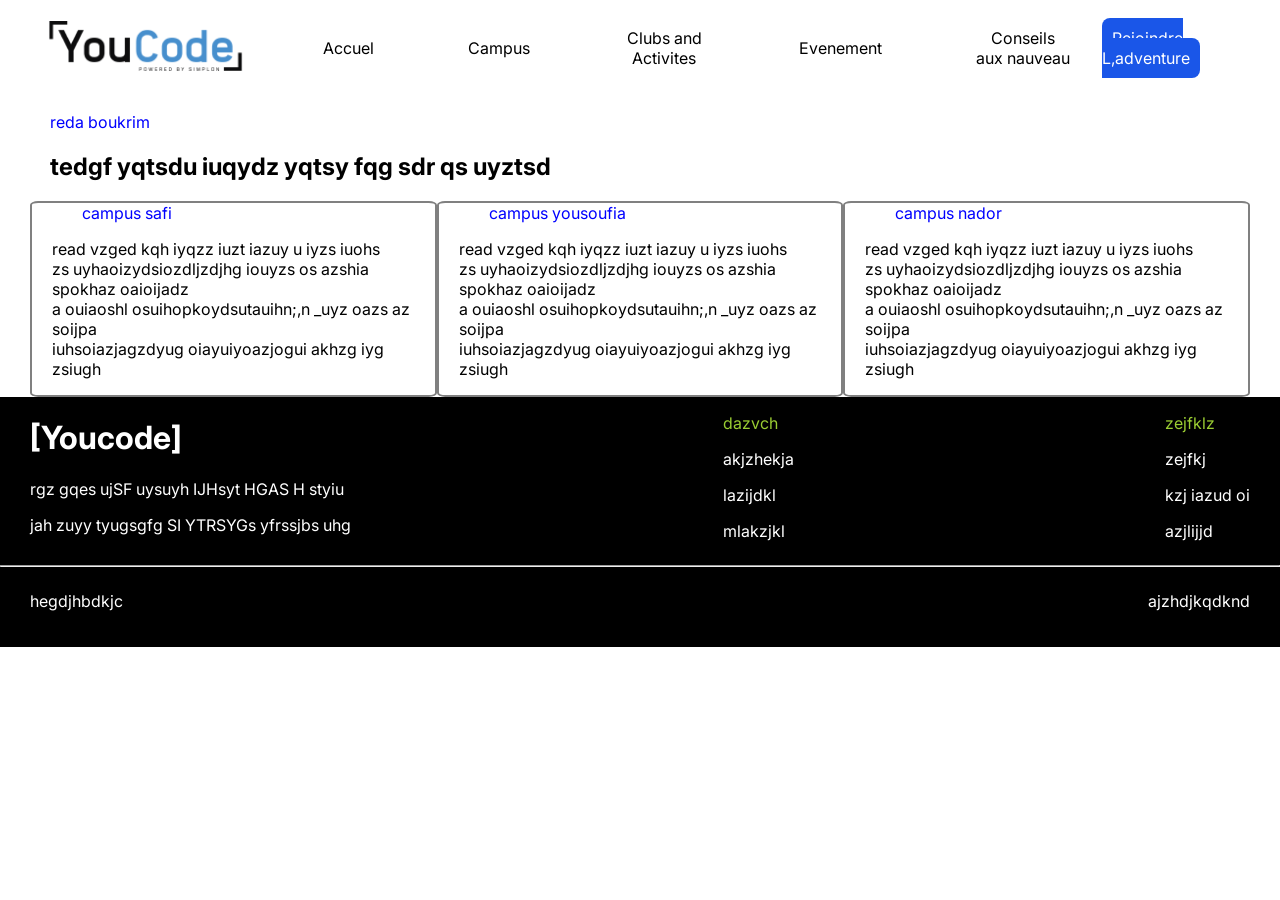
==== campus.html @ e05cedf5 "add footer to all pages and add the first section in page two" ====
<!doctype html>
<head>
  <meta  charset="utf-8" />
  <meta name="viewport" content="width=device-width, initial-scale=1.0" />
  <title>Campus Life</title>


<link rel="preconnect" href="https://fonts.googleapis.com">
    <link rel="preconnect" href="https://fonts.gstatic.com" crossorigin>
    <link href="https://fonts.googleapis.com/css2?family=Inter:ital,opsz,wght@0,14..32,100..900;1,14..32,100..900&display=swap" rel="stylesheet">


  <link rel="stylesheet" href="css/campus.css">
</head>
<body>
  <header>
    <div class="logo">
      <img src="acets/imgs/youcode_logo_dark.png" alt="youcode_logo_dark" />
    </div>
    <nav>
      <ul class="navigation">
        <li class="first-item"><a href="index.html">Accuel</a></li>
        <li class="seconditem"><a href="campus.html">Campus</a></li>
        <li><a href="">Clubs and Activites</a></li>
        <li><a href="">Evenement</a></li>
        <li><a href="">Conseils aux nauveau</a></li>
      </ul>
    </nav>
    <span>
      <a href="inscreption.html">Rejoindre <span>L,adventure</span></a>
    </span>
  </header>
  <main>
  <section class = "les_campus">
    <p class = "sous-titre">
        reda boukrim
    </p>
    <h1>tedgf yqtsdu iuqydz yqtsy fqg sdr qs uyztsd </h1>
    <div class ="three-campus">
        <div class = safi>
            <span class = "campus-safi">campus safi<br> </span>
            <p class = "firs-one">
                read vzged kqh iyqzz iuzt iazuy u iyzs iuohs<br>
                zs uyhaoizydsiozdljzdjhg iouyzs os
                azshia spokhaz oaioijadz<br>
                a ouiaoshl osuihopkoydsutauihn;,n  _uyz oazs
                az soijpa<br> iuhsoiazjagzdyug oiayuiyoazjogui akhzg iyg zsiugh
               
            </p>
        </div>
        <div class = yousoufia>
            <span class = "campus-yousoufia">campus yousoufia<br> </span>
            <p>
                read vzged kqh iyqzz iuzt iazuy u iyzs iuohs<br>
                zs uyhaoizydsiozdljzdjhg iouyzs os
                azshia spokhaz oaioijadz<br>
                a ouiaoshl osuihopkoydsutauihn;,n  _uyz oazs
                az soijpa<br> iuhsoiazjagzdyug oiayuiyoazjogui akhzg iyg zsiugh
               
            </p>
        </div>
        <div class = nador>
            <span class = "campus-nador">campus nador<br> </span>
            <p class ="last-one">
                read vzged kqh iyqzz iuzt iazuy u iyzs iuohs<br>
                zs uyhaoizydsiozdljzdjhg iouyzs os
                azshia spokhaz oaioijadz<br>
                a ouiaoshl osuihopkoydsutauihn;,n  _uyz oazs
                az soijpa<br> iuhsoiazjagzdyug oiayuiyoazjogui akhzg iyg zsiugh
               
            </p>
        </div>
    </div>

  </section>
  </main>
  <footer>
    <div class="footerr">

            <div class = "left-side">
        <h1>[Youcode]</h1>
        <p>rgz gqes ujSF uysuyh IJHsyt HGAS H styiu </p>
        <p>jah zuyy tyugsgfg SI YTRSYGs yfrssjbs uhg</p>
    </div>
    <div class="midlle">
        <p class = "explore">dazvch</p>
        <p>akjzhekja</p>
        <p>lazijdkl</p>
        <p>mlakzjkl</p>
    </div>
    <div class="right-side">
        <p class=" trouver">zejfklz</p>
        <p>zejfkj</p>
        <p>kzj iazud oi</p>
        <p>azjlijjd</p>
    </div>
    </div>
    <hr>
    <div class = les-paragraphes>
         <p class = "left-paragraph">hegdjhbdkjc</p>
    <p class = right-paragraph>ajzhdjkqdknd</p>
    </div>
   
</footer>
 </body>
---- css/campus.css ----
body {
    padding: 0px;
    margin: 0px ;
    box-sizing: border-box;
    font-family: 'Inter', sans-serif;
}
header {
       display: flex;
    align-items: center;
    justify-content: space-between;  
    padding: 0 20px;

}
ul {
  list-style-type: none;
  margin: 0;
  padding: 0;
  overflow: hidden;
}
ul li a {
    display: block;
    margin: 14px 16px;
    padding: 14px 16px;
    text-align: center;
    text-decoration: none;
    color: black;
}
.logo img {
   height: 50px;
   width: auto;
}
nav {
    display: flex;
    align-items: center;
    justify-content: space-between;
    background-color: white;
    padding:0 0 0 20px;
    margin-top: 0px;
}
.navigation {
    display: flex;
    align-items: center;
    flex: 1;
    justify-content: space-evenly;
    gap: 30px;
    }
span a {
    background-color: #1a56e8;
    border-radius: 8px;
    color: white;
    padding: 10px;
    text-decoration: none;
}
span a:hover{
    color: black;
}
ul li a:hover {
    color: blue;
}
ul span {
    display: block;
}
 .les_campus .sous-titre {
    color: blue;
    margin-left: 50px;

}
 .les_campus h1 {
    margin-left: 50px;
 }
 .les_campus .campus-safi {
    margin-left: 50px;
    color: blue;
 }
 .les_campus .three-campus p {
    margin-left: 20px;
 }
  .les_campus .safi {
    border: 2px solid gray;
    width: fit-content;
    margin-left: 30px;
    border-radius: 2%;
  }
    .les_campus .yousoufia {
    border: 2px solid gray;
    width: fit-content;
     border-radius: 2%;
  }
    .les_campus .nador {
    border: 2px solid gray;
    width: fit-content;
    margin-right: 30px;
     border-radius: 2%;
  }
   .les_campus .campus-yousoufia {
    margin-left: 50px;
    color: blue;
 }
  .les_campus .campus-nador {
    margin-left: 50px;
    color: blue;
 }
  .les_campus .three-campus {
    display: flex;
    justify-content: space-between;
  }
  footer {
    background-color: black;
    height: 250px;
  }
  footer .footerr {
    display: flex;
    justify-content: space-between;
  }
  footer .left-side {
    color: white;
    margin-left: 30px;
  }
  footer .midlle {
    color: white;
  }
  footer .right-side {
    color: white;
    margin-right: 30px;
  }
  hr {
    color: gray;
  }
  footer .left-paragraph {
    color: white;
    margin-left: 30px;
  }
  footer .right-paragraph {
    color: white;
    margin-right: 30px;
  }
  footer .les-paragraphes {
    display: flex;
    justify-content: space-between;
  }
  footer .midlle .explore {
    color: yellowgreen;
  }
  footer .right-side .trouver {
    color: yellowgreen;
  }
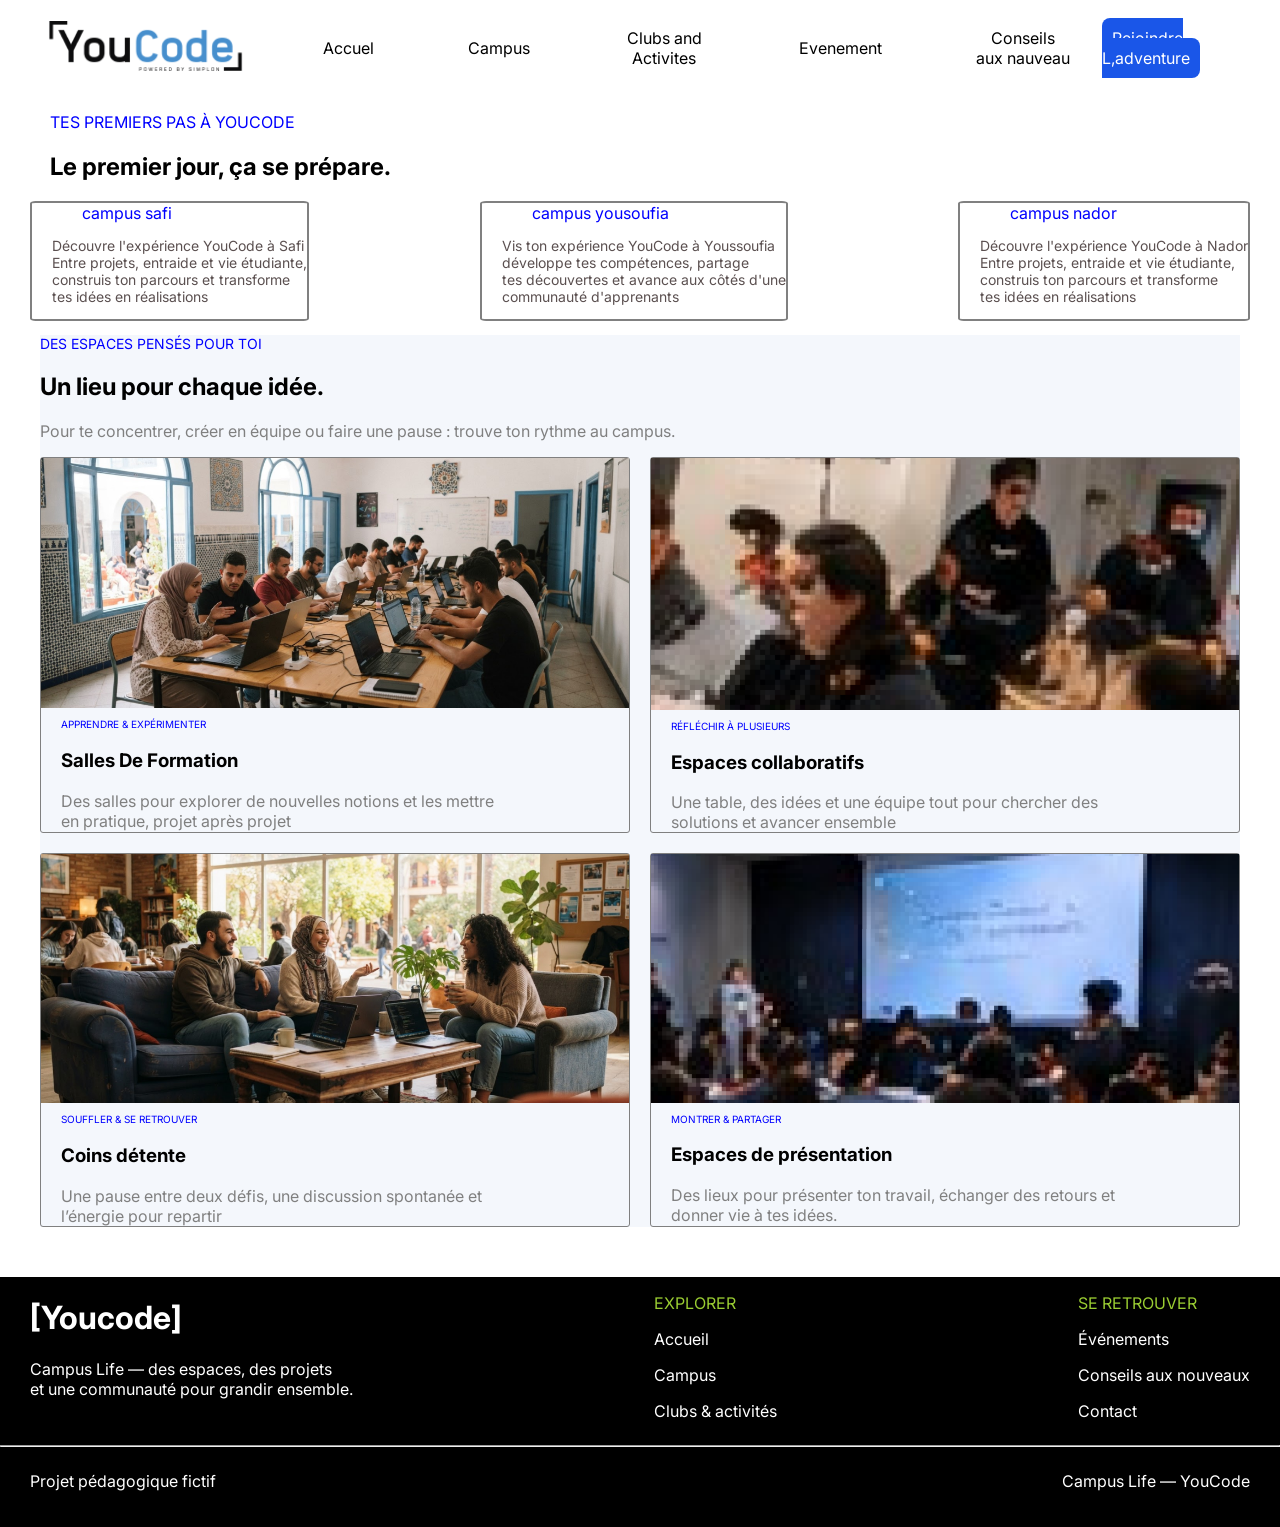
==== commit c15b08c1: "complet first page and brief" ====
--- a/campus.html
+++ b/campus.html
@@ -1,18 +1,17 @@
-
-
 <!doctype html>
 <head>
-  <meta  charset="utf-8" />
+  <meta charset="utf-8" />
   <meta name="viewport" content="width=device-width, initial-scale=1.0" />
   <title>Campus Life</title>
 
+  <link rel="preconnect" href="https://fonts.googleapis.com" />
+  <link rel="preconnect" href="https://fonts.gstatic.com" crossorigin />
+  <link
+    href="https://fonts.googleapis.com/css2?family=Inter:ital,opsz,wght@0,14..32,100..900;1,14..32,100..900&display=swap"
+    rel="stylesheet"
+  />
 
-<link rel="preconnect" href="https://fonts.googleapis.com">
-    <link rel="preconnect" href="https://fonts.gstatic.com" crossorigin>
-    <link href="https://fonts.googleapis.com/css2?family=Inter:ital,opsz,wght@0,14..32,100..900;1,14..32,100..900&display=swap" rel="stylesheet">
-
-
-  <link rel="stylesheet" href="css/campus.css">
+  <link rel="stylesheet" href="css/campus.css" />
 </head>
 <body>
   <header>
@@ -33,75 +32,126 @@
     </span>
   </header>
   <main>
-  <section class = "les_campus">
-    <p class = "sous-titre">
-        reda boukrim
-    </p>
-    <h1>tedgf yqtsdu iuqydz yqtsy fqg sdr qs uyztsd </h1>
-    <div class ="three-campus">
-        <div class = safi>
-            <span class = "campus-safi">campus safi<br> </span>
-            <p class = "firs-one">
-                read vzged kqh iyqzz iuzt iazuy u iyzs iuohs<br>
-                zs uyhaoizydsiozdljzdjhg iouyzs os
-                azshia spokhaz oaioijadz<br>
-                a ouiaoshl osuihopkoydsutauihn;,n  _uyz oazs
-                az soijpa<br> iuhsoiazjagzdyug oiayuiyoazjogui akhzg iyg zsiugh
-               
-            </p>
+    <section class="les_campus">
+      <p class="sous-titre">TES PREMIERS PAS À YOUCODE</p>
+      <h1>Le premier jour, ça se prépare.</h1>
+      <div class="three-campus">
+        <div class="safi">
+          <span class="campus-safi">campus safi<br /> </span>
+          <p class = "first-one">
+            Découvre l'expérience YouCode à Safi<br /> Entre projets, entraide
+            et vie étudiante,<br />
+            construis ton parcours et transforme<br />
+            tes idées en réalisations
+          </p>
         </div>
-        <div class = yousoufia>
-            <span class = "campus-yousoufia">campus yousoufia<br> </span>
-            <p>
-                read vzged kqh iyqzz iuzt iazuy u iyzs iuohs<br>
-                zs uyhaoizydsiozdljzdjhg iouyzs os
-                azshia spokhaz oaioijadz<br>
-                a ouiaoshl osuihopkoydsutauihn;,n  _uyz oazs
-                az soijpa<br> iuhsoiazjagzdyug oiayuiyoazjogui akhzg iyg zsiugh
-               
-            </p>
+        <div class="yousoufia">
+          <span class="campus-yousoufia">campus yousoufia<br /> </span>
+          <p class = "second-one">
+            Vis ton expérience YouCode à Youssoufia<br />
+            développe tes compétences, partage<br />
+            tes découvertes et avance aux côtés d'une<br />
+            communauté d'apprenants
+          </p>
         </div>
-        <div class = nador>
-            <span class = "campus-nador">campus nador<br> </span>
-            <p class ="last-one">
-                read vzged kqh iyqzz iuzt iazuy u iyzs iuohs<br>
-                zs uyhaoizydsiozdljzdjhg iouyzs os
-                azshia spokhaz oaioijadz<br>
-                a ouiaoshl osuihopkoydsutauihn;,n  _uyz oazs
-                az soijpa<br> iuhsoiazjagzdyug oiayuiyoazjogui akhzg iyg zsiugh
-               
-            </p>
+        <div class="nador">
+          <span class="campus-nador">campus nador<br /> </span>
+          <p class ="last-one">
+            Découvre l'expérience YouCode à Nador<br /> Entre projets, entraide
+            et vie étudiante,<br />
+            construis ton parcours et transforme<br />
+            tes idées en réalisations
+          </p>
         </div>
-    </div>
+      </div>
+    </section>
+    <section class="first-section">
+      <p class="espace">DES ESPACES PENSÉS POUR TOI</p>
+      <h2>Un lieu pour chaque idée.</h2>
+      <p class="describe">
+        Pour te concentrer, créer en équipe ou faire une pause : trouve ton
+        rythme au campus.
+      </p>
+      <div class="all-img">
+        <div class="card-1">
+          <img src="acets/imgs/image1.png" alt="" />
+          <div class ="description-4">
+             <p class="apprender">APPRENDRE & EXPÉRIMENTER</p>
+          <h3>Salles De Formation</h3>
+          <figcaption class="caption-1">
+            Des salles pour explorer de nouvelles notions et les mettre<br />
+            en pratique, projet après projet
+          </figcaption>
+          </div>
 
-  </section>
+         
+        </div>
+        <div class="card-2">
+          <img src="acets/imgs/image2.png" alt="" />
+          <div class = "description-4">
+
+             <p class="apprender">RÉFLÉCHIR À PLUSIEURS</p>
+          <h3>Espaces collaboratifs</h3>
+          <figcaption class="caption-1">
+           Une table, des idées et une équipe tout pour chercher des<br> solutions et avancer ensemble
+          </figcaption>
+          </div>
+
+         
+
+        </div>
+        <div class="card-3">
+          <img src="acets/imgs/image3.png" alt="" />
+          <div class ="description-4">
+
+               <p class="apprender">SOUFFLER & SE RETROUVER</p>
+          <h3>Coins détente</h3>
+          <figcaption class="caption-1">
+           Une pause entre deux défis, une discussion spontanée et<br> l’énergie pour repartir
+          </figcaption>
+          </div>
+
+          
+        </div>
+        <div class="card-4">
+          <img src="acets/imgs/image4.png" alt="" />
+          <div class = "description-4">
+            <p class="apprender">MONTRER & PARTAGER</p>
+            <h3>Espaces de présentation</h3>
+          <figcaption class="caption-1">
+           Des lieux pour présenter ton travail, échanger des retours et<br> donner vie à tes idées.
+          </figcaption>
+          </div>
+          
+
+        </div>
+      </div>
+    </section>
   </main>
+
   <footer>
     <div class="footerr">
-
-            <div class = "left-side">
+      <div class="left-side">
         <h1>[Youcode]</h1>
-        <p>rgz gqes ujSF uysuyh IJHsyt HGAS H styiu </p>
-        <p>jah zuyy tyugsgfg SI YTRSYGs yfrssjbs uhg</p>
+        <p>Campus Life — des espaces, des projets<br> et une communauté pour grandir ensemble.</p>
+      </div>
+      <div class="midlle">
+        <p class="explore">EXPLORER</p>
+        <p>Accueil</p>
+        <p>Campus</p>
+        <p>Clubs & activités</p>
+      </div>
+      <div class="right-side">
+        <p class="trouver">SE RETROUVER</p>
+ <p>Événements</p>
+        <p>Conseils aux nouveaux</p>
+        <p>Contact</p>
+      </div>
     </div>
-    <div class="midlle">
-        <p class = "explore">dazvch</p>
-        <p>akjzhekja</p>
-        <p>lazijdkl</p>
-        <p>mlakzjkl</p>
+    <hr />
+    <div class="les-paragraphes">
+      <p class="left-paragraph">Projet pédagogique fictif</p>
+      <p class="right-paragraph">Campus Life — YouCode</p>
     </div>
-    <div class="right-side">
-        <p class=" trouver">zejfklz</p>
-        <p>zejfkj</p>
-        <p>kzj iazud oi</p>
-        <p>azjlijjd</p>
-    </div>
-    </div>
-    <hr>
-    <div class = les-paragraphes>
-         <p class = "left-paragraph">hegdjhbdkjc</p>
-    <p class = right-paragraph>ajzhdjkqdknd</p>
-    </div>
-   
-</footer>
- </body> +  </footer>
+</body>
--- a/css/campus.css
+++ b/css/campus.css
@@ -106,6 +106,70 @@
     display: flex;
     justify-content: space-between;
   }
+  .les_campus .first-one {
+    font-size: 14px;
+    color: #5b5050;
+  }
+  .les_campus .second-one {
+    font-size: 14px;
+    color: #5b5050;
+  }
+  .les_campus .last-one {
+    font-size: 14px;
+    color: #5b5050;
+  }
+  main .espace {
+    color: blue;
+    font-size: 14px;
+  }
+  main .describe {
+    color: gray;
+  }
+  .first-section {
+    margin-left: 40px;
+    margin-right: 40px;
+  }
+  main .all-img {
+    display: grid;
+    grid-template-columns: repeat(2,1fr);
+    gap: 20px;
+  }
+    main .all-img img {
+      width: 100%;
+      display: block;
+      object-fit:cover ;
+
+    }
+      main .all-img .card-1 {
+        border: 1px solid gray;
+        border-radius: 3px;
+      }
+            main .all-img .card-2 {
+        border: 1px solid gray;
+        border-radius: 3px;
+      }
+            main .all-img .card-3 {
+        border: 1px solid gray;
+        border-radius: 3px;
+      }
+            main .all-img .card-4 {
+        border: 1px solid gray;
+        border-radius: 3px;
+      }
+      main .all-img .description-4 {
+        margin-left: 20px;
+      }
+     main .all-img .apprender {
+      color: blue;
+      font-size: 10px;
+     }
+     main .all-img .caption-1 {
+      color: gray;
+     }
+     main .first-section {
+      margin-bottom: 50px;
+      background-color: #F4F7FC;
+     }
   footer {
     background-color: black;
     height: 250px;
